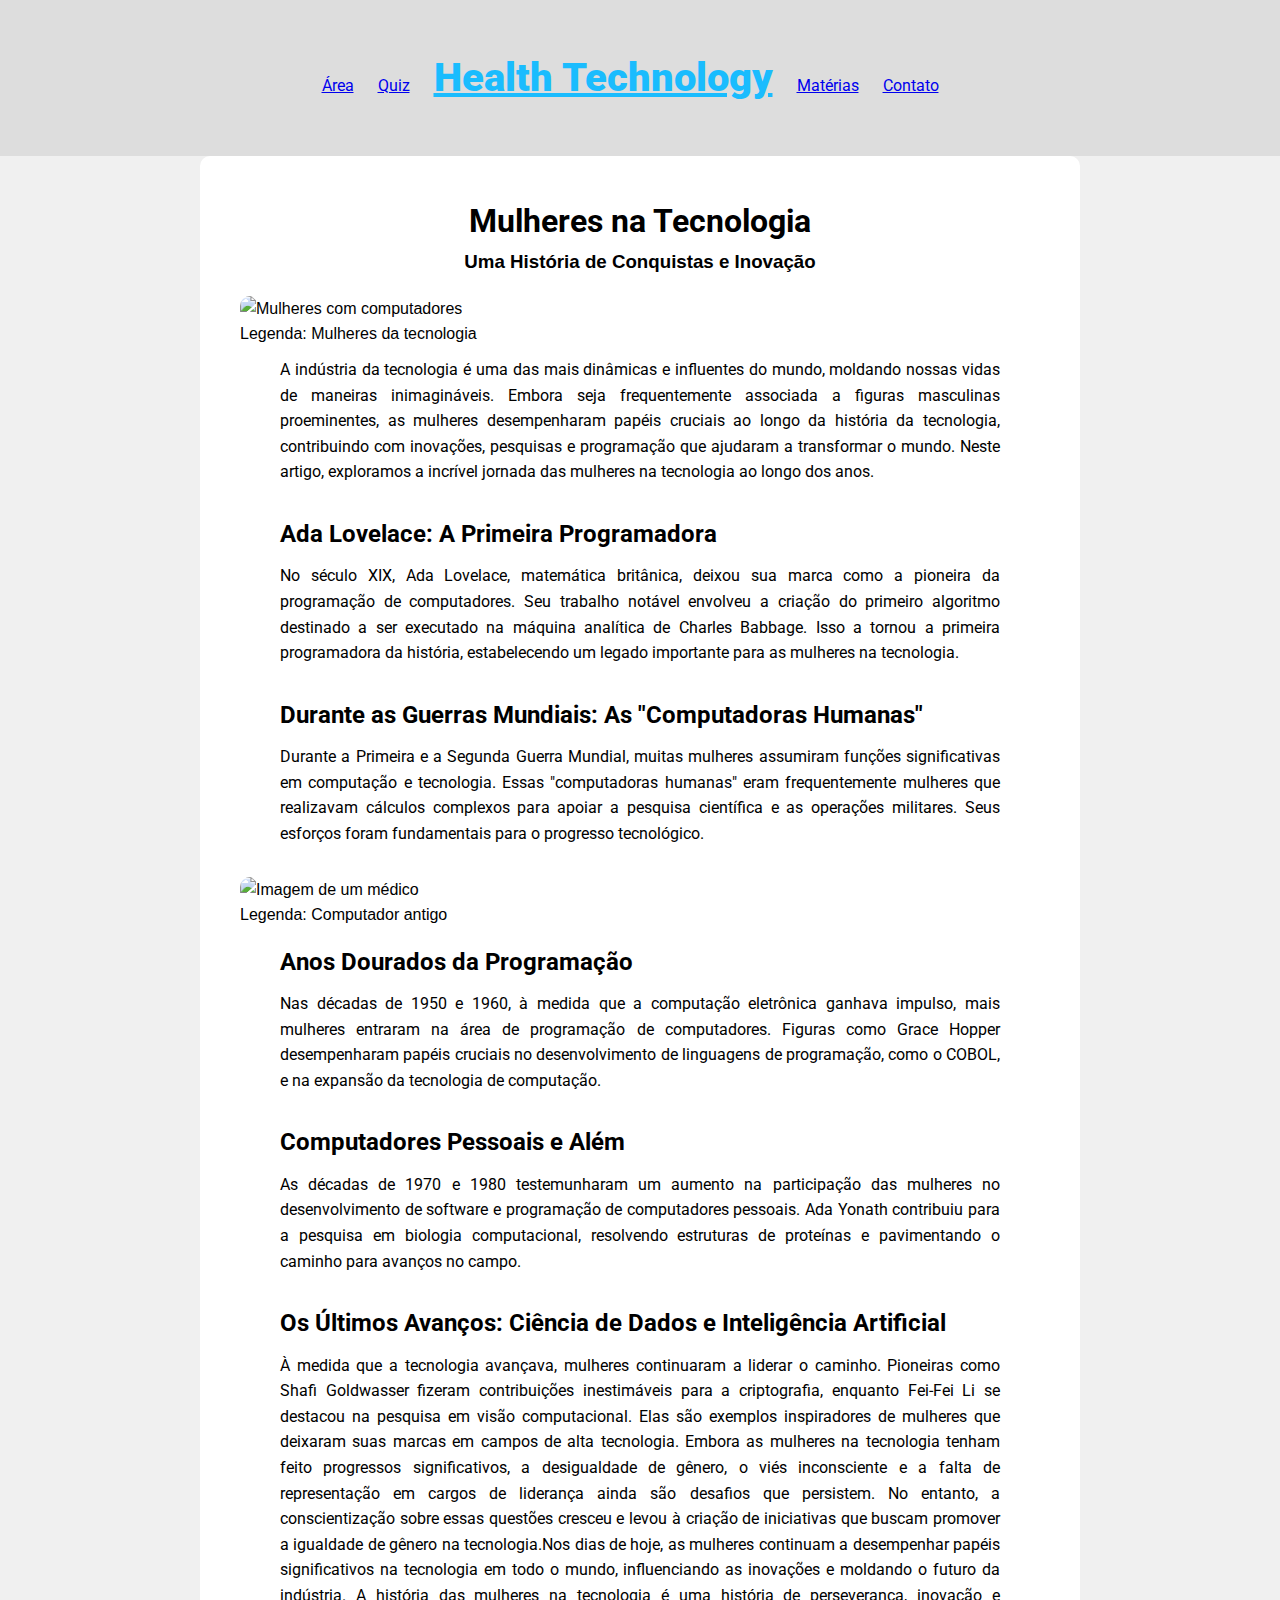
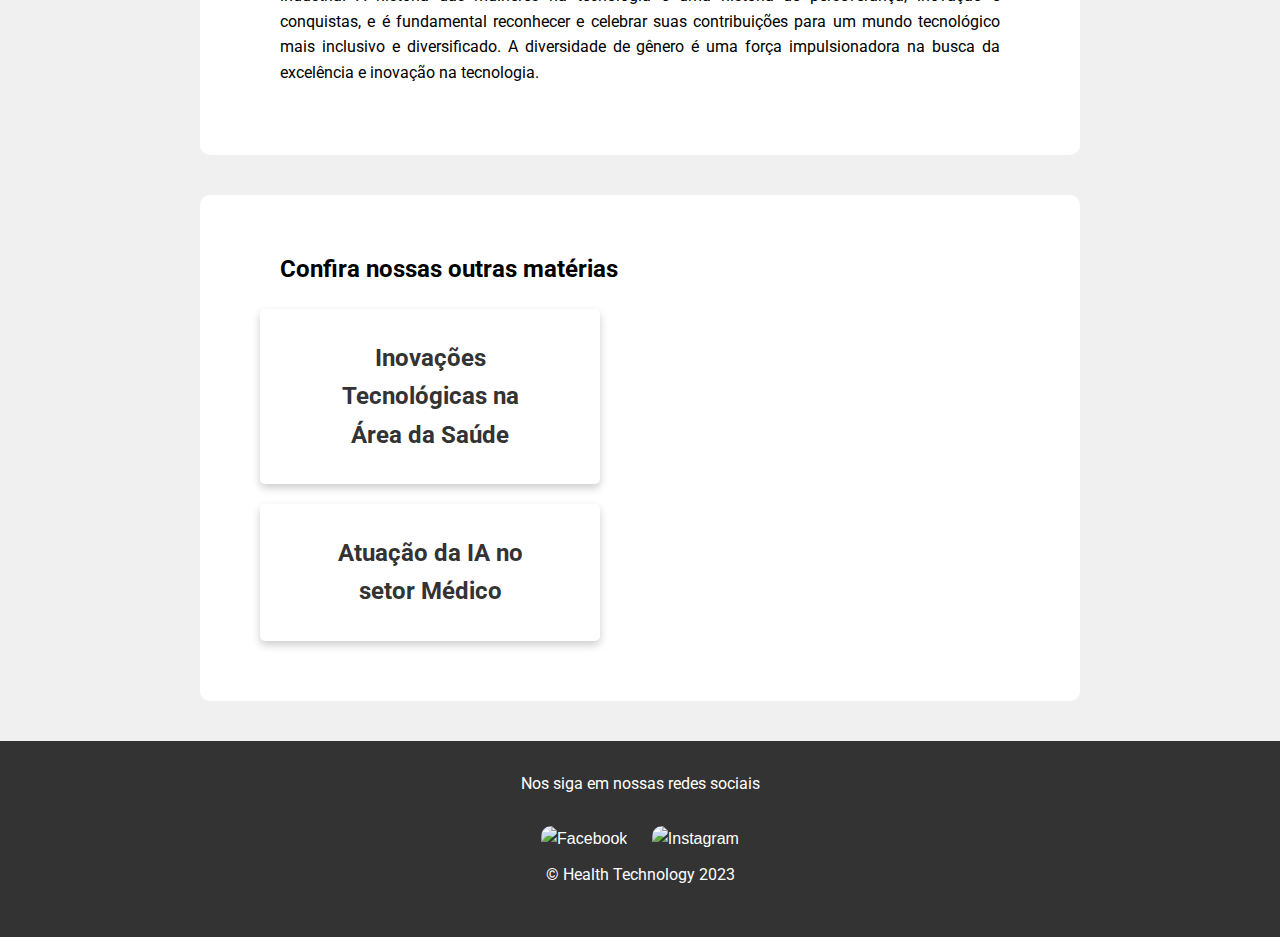
==== page02.html @ d6bbec19 "Subir os arquivos do meu Blog" ====
<!DOCTYPE html>
<html lang="pt-br">
<head>
    <meta charset="UTF-8">
    <meta name="viewport" content="width=device-width, initial-scale=1.0">
    <title>Matéria - Mulheres na Tecnologia</title>
    <link rel="stylesheet" href="style.css">
    <script src="healt.js" type="module"></script>
    <link rel="stylesheet" href="https://fonts.googleapis.com/css?family=Roboto:300,400,500,700|Arimo:400,700&display=swap">
</head>
<body>
  <header>
    <nav>
        <ul>
          <li><a href="index.html#area">Área</a></li>
            <li><a href="quiz.html">Quiz</a></li>
            <li><a id="home" href="index.html">Health Technology</a></li>
            <li><a href="#materias">Matérias</a></li>
            <li><a href="index.html#contato">Contato</a></li>
        </ul>
    </nav>
</header>
    <main>
      <h1>Mulheres na Tecnologia</h1>
      <h3>Uma História de Conquistas e Inovação</h3>
      <picture>
          <img src="assets/img-mulheres-da-tecnologia.png" alt="Mulheres com computadores">
          <figcaption>Legenda: Mulheres da tecnologia</figcaption>
        </picture>
      <p>A indústria da tecnologia é uma das mais dinâmicas e influentes do mundo, moldando nossas vidas de maneiras inimagináveis. Embora seja frequentemente associada a figuras masculinas proeminentes, as mulheres desempenharam papéis cruciais ao longo da história da tecnologia, contribuindo com inovações, pesquisas e programação que ajudaram a transformar o mundo. Neste artigo, exploramos a incrível jornada das mulheres na tecnologia ao longo dos anos.</p>
      <h2>Ada Lovelace: A Primeira Programadora</h2>
      <p>No século XIX, Ada Lovelace, matemática britânica, deixou sua marca como a pioneira da programação de computadores. Seu trabalho notável envolveu a criação do primeiro algoritmo destinado a ser executado na máquina analítica de Charles Babbage. Isso a tornou a primeira programadora da história, estabelecendo um legado importante para as mulheres na tecnologia.</p>
      <h2>Durante as Guerras Mundiais: As "Computadoras Humanas"</h2>
      <p>Durante a Primeira e a Segunda Guerra Mundial, muitas mulheres assumiram funções significativas em computação e tecnologia. Essas "computadoras humanas" eram frequentemente mulheres que realizavam cálculos complexos para apoiar a pesquisa científica e as operações militares. Seus esforços foram fundamentais para o progresso tecnológico.</p>
      <picture>
          <img src="assets/img-old-computer.png" alt="Imagem de um médico">
          <figcaption>Legenda: Computador antigo</figcaption>
        </picture>
      <h2>Anos Dourados da Programação</h2>
      <p>Nas décadas de 1950 e 1960, à medida que a computação eletrônica ganhava impulso, mais mulheres entraram na área de programação de computadores. Figuras como Grace Hopper desempenharam papéis cruciais no desenvolvimento de linguagens de programação, como o COBOL, e na expansão da tecnologia de computação.</p>
      <h2>Computadores Pessoais e Além</h2>
      <p>As décadas de 1970 e 1980 testemunharam um aumento na participação das mulheres no desenvolvimento de software e programação de computadores pessoais. Ada Yonath contribuiu para a pesquisa em biologia computacional, resolvendo estruturas de proteínas e pavimentando o caminho para avanços no campo.</p>
      <h2>Os Últimos Avanços: Ciência de Dados e Inteligência Artificial</h2>
      <p>À medida que a tecnologia avançava, mulheres continuaram a liderar o caminho. Pioneiras como Shafi Goldwasser fizeram contribuições inestimáveis para a criptografia, enquanto Fei-Fei Li se destacou na pesquisa em visão computacional. Elas são exemplos inspiradores de mulheres que deixaram suas marcas em campos de alta tecnologia.    Embora as mulheres na tecnologia tenham feito progressos significativos, a desigualdade de gênero, o viés inconsciente e a falta de representação em cargos de liderança ainda são desafios que persistem. No entanto, a conscientização sobre essas questões cresceu e levou à criação de iniciativas que buscam promover a igualdade de gênero na tecnologia.Nos dias de hoje, as mulheres continuam a desempenhar papéis significativos na tecnologia em todo o mundo, influenciando as inovações e moldando o futuro da indústria. A história das mulheres na tecnologia é uma história de perseverança, inovação e conquistas, e é fundamental reconhecer e celebrar suas contribuições para um mundo tecnológico mais inclusivo e diversificado. A diversidade de gênero é uma força impulsionadora na busca da excelência e inovação na tecnologia.</p>
      </main>
      <div class="materias">
        <h2 id="materias">Confira nossas outras matérias</h2>
        <div class="card">
          <a href="page03.html">
            <h2>Inovações Tecnológicas na Área da Saúde</h2>
          </a>
        </div>

        <div class="card">
          <a href="page04.html">
            <h2>Atuação da IA no setor Médico</h2>
          </a>
        </div>
      </div>
        
          <footer id="contato">
              <div class="redes-sociais">
                  <p>Nos siga em nossas redes sociais</p>
                  <a href="https://pt-br.facebook.com/"><img class="logos" src="assets/facebook.png" alt="Facebook"></a>
                  <a href="https://www.instagram.com/"><img class="logos" src="assets/instagram.png" alt="Instagram"></a>
              </div>
              <p>&copy; Health Technology 2023</p>
           </footer>
</body>
</html>
---- style.css ----
/* Reset de estilos padrão */
body,
h1,
h2,
p {
    font-family: Roboto, sans-serif;
    margin: 0;
    padding: 0;
}

/* Estilo global da página */
body {
    background-color: #f2f2f2;
    line-height: 1.6;
    padding: 0;
}

/* RESPONSIVIDADE */
main {
    background-color: white;
    margin-top: 10px;
    padding: 40px;
    border-radius: 10px;
    text-align: justify;

    min-width: 300px;
    max-width: 800px;
    margin: auto;
}

.materias{
    background-color: white;
    padding: 40px;
    border-radius: 10px;
    text-align: justify;

    min-width: 300px;
    max-width: 800px;
    margin: auto;
    margin-top: 40px;
    margin-bottom: 40px;
}

img {
    width: 100%;
    border-radius: 10px;
    margin:auto;
}

h1 {
    text-align: center;
}

h2 {
    margin-top: 15px;
    margin-bottom: 5px;
    padding-left: 40px;
    padding-right: 40px;
}

h3 {
    margin-top: 0;
    text-align: center;
}

p {
    padding-left: 40px;
    padding-right: 40px;
    margin-top: 10px;
    margin-bottom: 30px;
}

video {
    padding-left: 60px;
    padding-right: 40px;
    margin-top: 10px;
    margin-bottom: 30px;
}


header {
    font-family: Roboto, sans-serif;
    text-align: center;
    background-color: #DDD;
    padding: 20px;
    color: black;
    text-decoration: none;
}

nav {
    text-align: center;
    padding: 10px;
   
}

nav ul {
    list-style: none;
    padding: 0;
     
}

nav ul li {
    display: inline;
    margin-right: 20px;
}

body {
    font-family: Arial, sans-serif;
    background-color: #f0f0f0;
    justify-content: center;
    align-items: center;
    height: 100vh;
    margin: 0;
}

.card {
    background-color: #fff;
    display: flex;
    box-shadow: 0 4px 8px 0 rgba(0, 0, 0, 0.2);
    max-width: 300px;
    margin: 20px;
    padding: 20px;
    text-align: center;
    border-radius: 5px;
}

.card a {
    text-decoration: none;
    color: #333;
}

.card h2 {
    font-size: 24px;
    margin: 10px 0;
}


#home {
    color: #1ABCFE;
    font-family: Roboto, sans-serif;
    font-size: 40px;
    font-weight: 900;
}

header h1 {
    font-size: 2rem;
    margin: 0;
}


.email-signup {
    max-width: 1000px;
    margin: 20px auto;
    background-color: #fff;
    padding: 20px;
    border-radius: 5px;
    text-align: center;
}

.email-signup h2 {
    font-size: 1.5rem;
    margin: 0 0 20px;
}

.email-input {
    display: flex;
    justify-content: center;
    align-items: center;
}

.email-input input[type="email"] {
    width: 70%;
    padding: 10px;
    border: 1px solid #ccc;
    border-radius: 5px;
}

.email-input button {
    background-color: #333;
    color: #fff;
    border: none;
    border-radius: 5px;
    padding: 10px 20px;
    margin-left: 10px;
    cursor: pointer;
}

.redes-sociais a {
    margin: 0 10px;
    text-decoration: none;
    color: #fff;
}

/* Estilo do rodapé */
footer {
    background-color: #333;
    color: #fff;
    text-align: center;
    padding: 20px 0;
}

.logos{
    width: 30px;
}
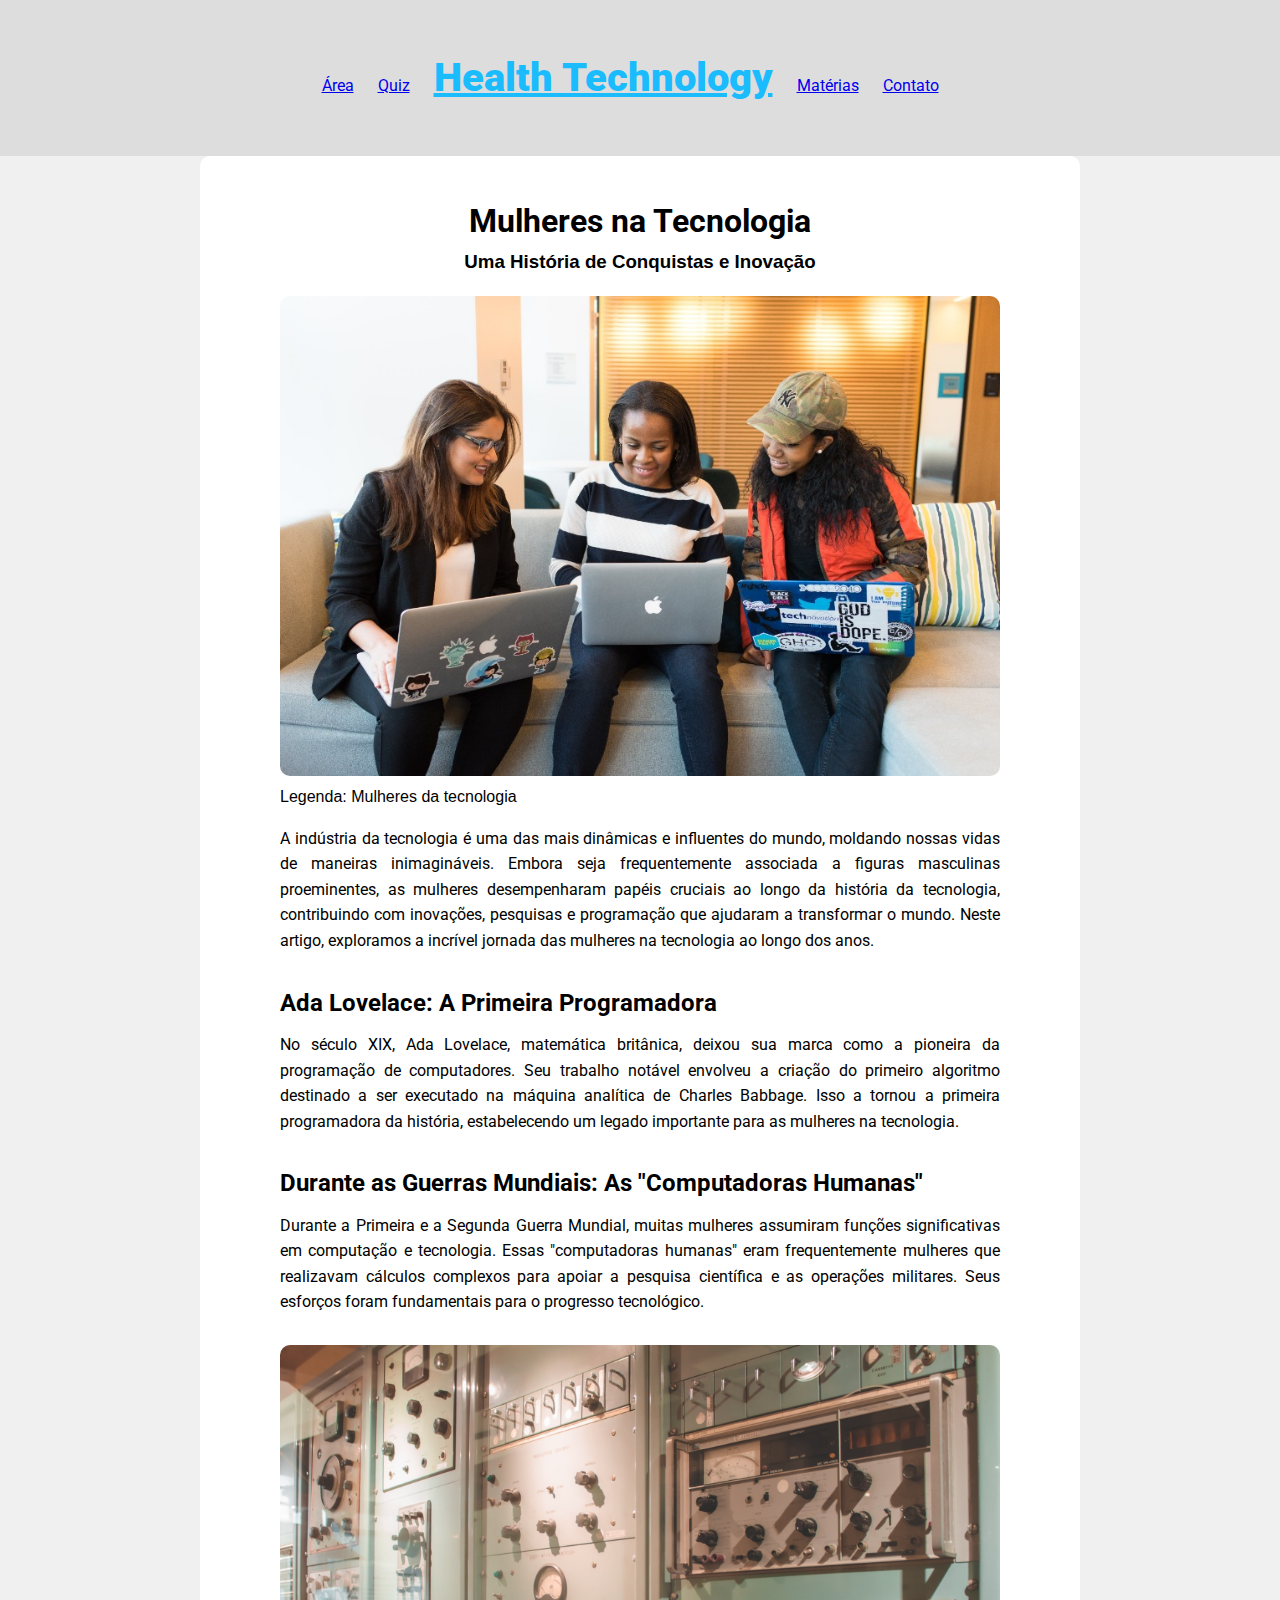
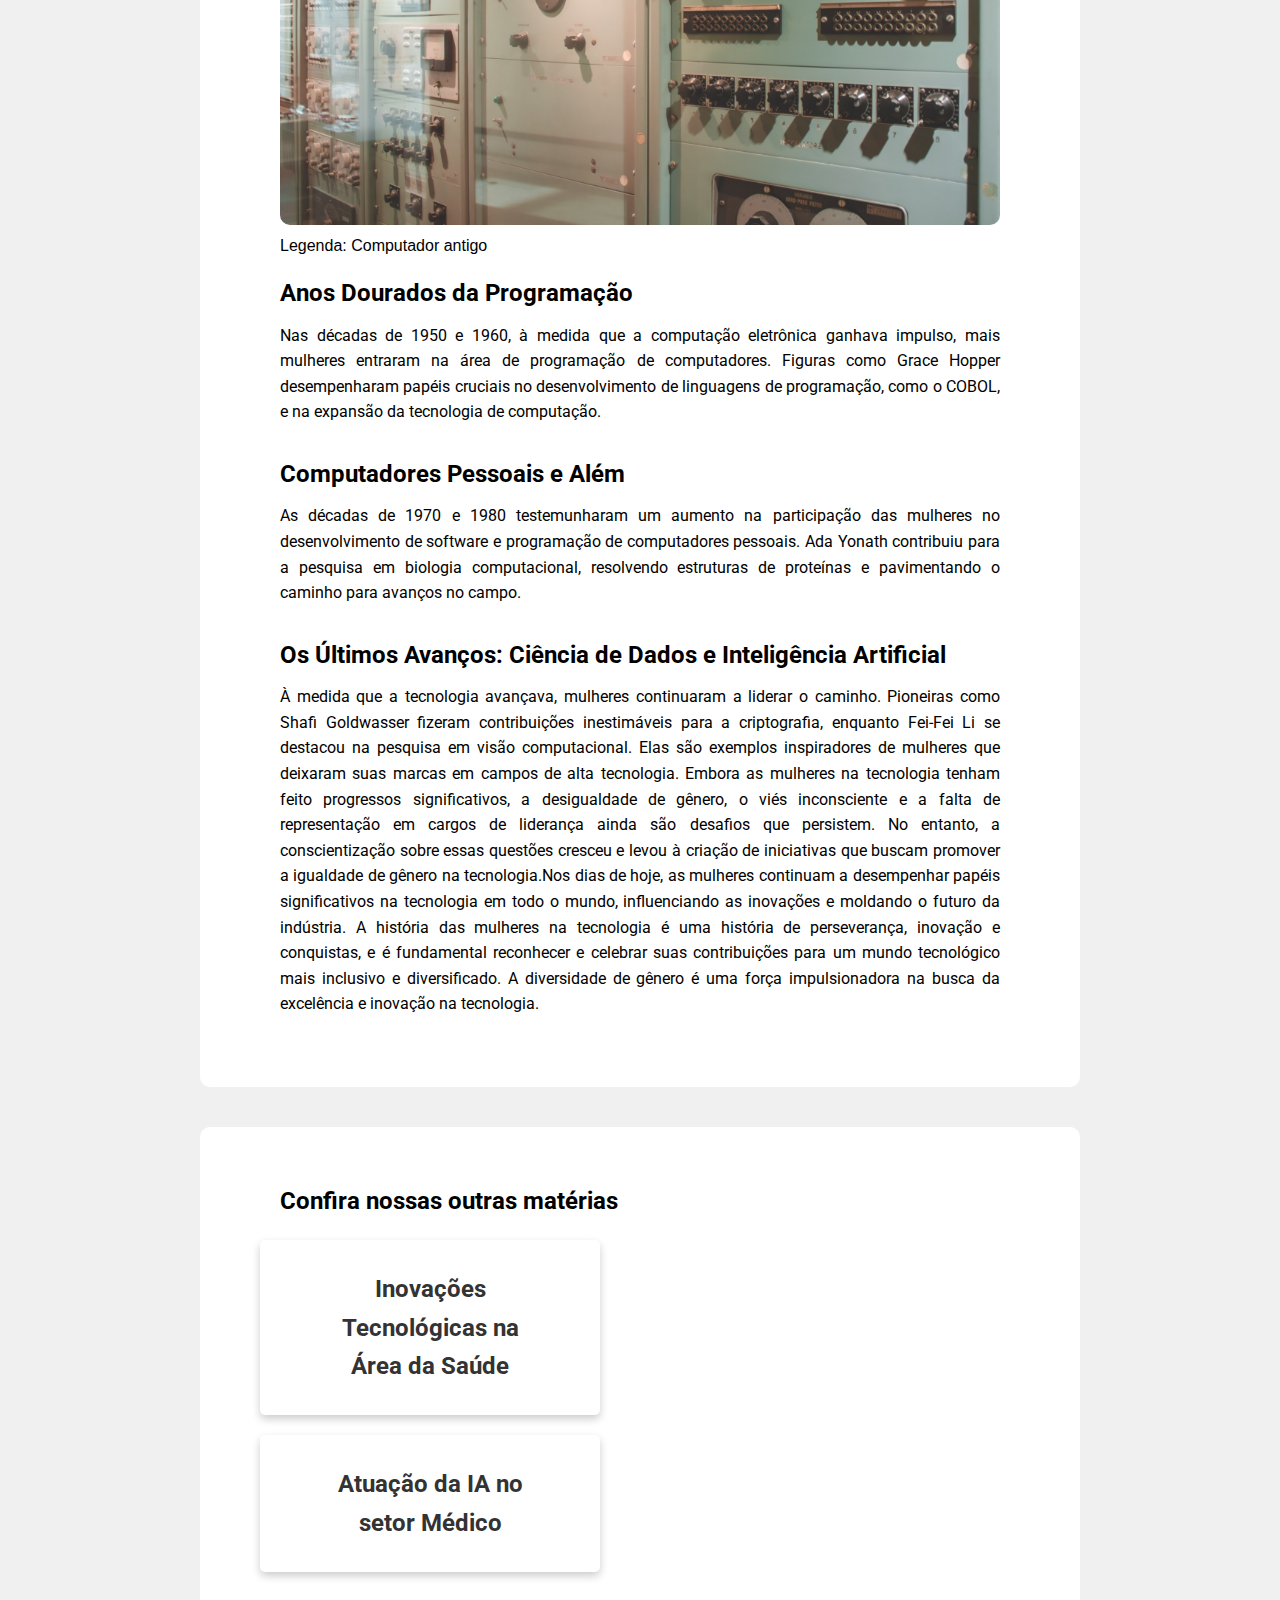
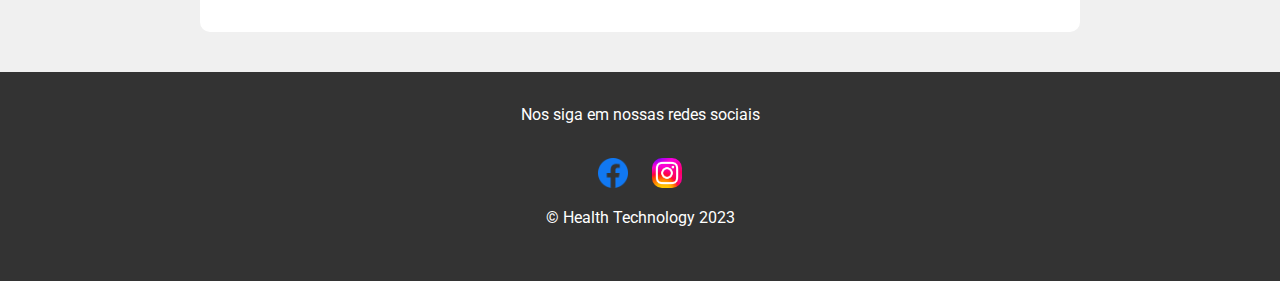
==== commit 160ccdd2: "Update page02.html" ====
--- a/page02.html
+++ b/page02.html
@@ -23,19 +23,19 @@
     <main>
       <h1>Mulheres na Tecnologia</h1>
       <h3>Uma História de Conquistas e Inovação</h3>
-      <picture>
+      <figure class="imagem-artigo">
           <img src="assets/img-mulheres-da-tecnologia.png" alt="Mulheres com computadores">
           <figcaption>Legenda: Mulheres da tecnologia</figcaption>
-        </picture>
+      </figure>
       <p>A indústria da tecnologia é uma das mais dinâmicas e influentes do mundo, moldando nossas vidas de maneiras inimagináveis. Embora seja frequentemente associada a figuras masculinas proeminentes, as mulheres desempenharam papéis cruciais ao longo da história da tecnologia, contribuindo com inovações, pesquisas e programação que ajudaram a transformar o mundo. Neste artigo, exploramos a incrível jornada das mulheres na tecnologia ao longo dos anos.</p>
       <h2>Ada Lovelace: A Primeira Programadora</h2>
       <p>No século XIX, Ada Lovelace, matemática britânica, deixou sua marca como a pioneira da programação de computadores. Seu trabalho notável envolveu a criação do primeiro algoritmo destinado a ser executado na máquina analítica de Charles Babbage. Isso a tornou a primeira programadora da história, estabelecendo um legado importante para as mulheres na tecnologia.</p>
       <h2>Durante as Guerras Mundiais: As "Computadoras Humanas"</h2>
       <p>Durante a Primeira e a Segunda Guerra Mundial, muitas mulheres assumiram funções significativas em computação e tecnologia. Essas "computadoras humanas" eram frequentemente mulheres que realizavam cálculos complexos para apoiar a pesquisa científica e as operações militares. Seus esforços foram fundamentais para o progresso tecnológico.</p>
-      <picture>
+      <figure class="imagem-artigo">
           <img src="assets/img-old-computer.png" alt="Imagem de um médico">
           <figcaption>Legenda: Computador antigo</figcaption>
-        </picture>
+      </figure>
       <h2>Anos Dourados da Programação</h2>
       <p>Nas décadas de 1950 e 1960, à medida que a computação eletrônica ganhava impulso, mais mulheres entraram na área de programação de computadores. Figuras como Grace Hopper desempenharam papéis cruciais no desenvolvimento de linguagens de programação, como o COBOL, e na expansão da tecnologia de computação.</p>
       <h2>Computadores Pessoais e Além</h2>
@@ -67,4 +67,4 @@
               <p>&copy; Health Technology 2023</p>
            </footer>
 </body>
-</html>+</html>
--- a/style.css
+++ b/style.css
@@ -71,12 +71,12 @@
 }
 
 video {
-    padding-left: 60px;
-    padding-right: 40px;
+    margin-left: 40px;
     margin-top: 10px;
     margin-bottom: 30px;
-}
-
+    width: 85%;
+    border-radius: 10px;
+}
 
 header {
     font-family: Roboto, sans-serif;
@@ -201,4 +201,4 @@
 
 .logos{
     width: 30px;
-}+}
